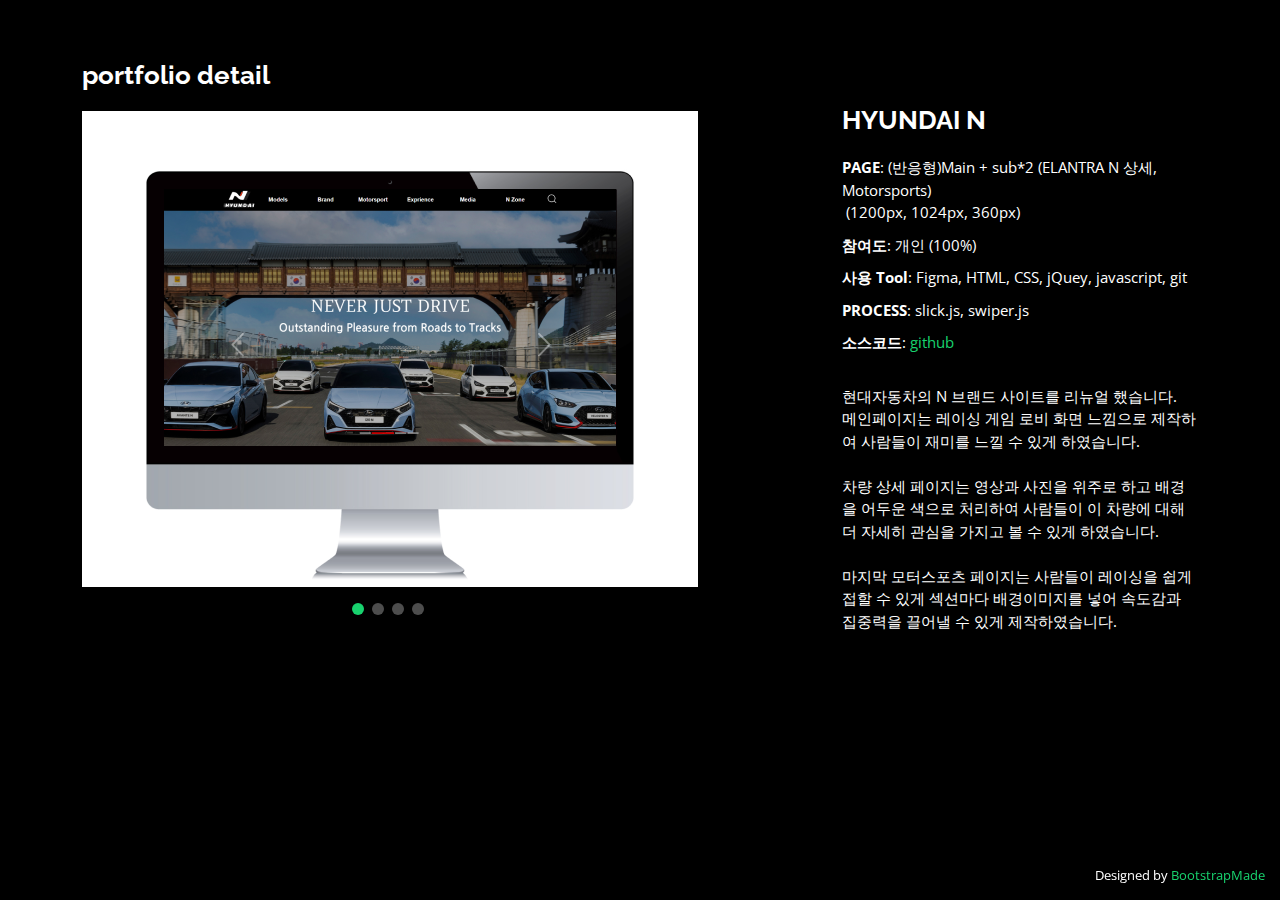
==== portfolio-details 2.html @ 1e415af1 "first commit" ====
<!DOCTYPE html>
<html lang="en">

<head>
  <meta charset="utf-8">
  <meta content="width=device-width, initial-scale=1.0" name="viewport">

  <title>Portfolio Details - Personal Bootstrap Template</title>
  <meta content="" name="description">
  <meta content="" name="keywords">

  <!-- Favicons -->
  <link href="assets/img/favicon.png" rel="icon">
  <link href="assets/img/apple-touch-icon.png" rel="apple-touch-icon">

  <!-- Google Fonts -->
  <link href="https://fonts.googleapis.com/css?family=Open+Sans:300,300i,400,400i,600,600i,700,700i|Raleway:300,300i,400,400i,500,500i,600,600i,700,700i|Poppins:300,300i,400,400i,500,500i,600,600i,700,700i" rel="stylesheet">

  <!-- Vendor CSS Files -->
  <link href="assets/vendor/bootstrap/css/bootstrap.min.css" rel="stylesheet">
  <link href="assets/vendor/bootstrap-icons/bootstrap-icons.css" rel="stylesheet">
  <link href="assets/vendor/boxicons/css/boxicons.min.css" rel="stylesheet">
  <link href="assets/vendor/glightbox/css/glightbox.min.css" rel="stylesheet">
  <link href="assets/vendor/remixicon/remixicon.css" rel="stylesheet">
  <link href="assets/vendor/swiper/swiper-bundle.min.css" rel="stylesheet">

  <!-- Template Main CSS File -->
  <link href="assets/css/style.css" rel="stylesheet">

  <!-- =======================================================
  * Template Name: Personal
  * Updated: Jul 27 2023 with Bootstrap v5.3.1
  * Template URL: https://bootstrapmade.com/personal-free-resume-bootstrap-template/
  * Author: BootstrapMade.com
  * License: https://bootstrapmade.com/license/
  ======================================================== -->
</head>

<body>

  <main id="main">

    <!-- ======= Portfolio Details ======= -->
    <div id="portfolio-details" class="portfolio-details">
      <div class="container">

        <div class="row">

          <div class="col-lg-8">
            <h2 class="portfolio-title">portfolio detail</h2>

            <div class="portfolio-details-slider swiper">
              <div class="swiper-wrapper align-items-center">

                <div class="swiper-slide">
                  <img src="assets/img/portfolio/detail_web2_1.png" alt="">
                </div>

                <div class="swiper-slide">
                  <img src="assets/img/portfolio/detail_web2_2.png" alt="">
                </div>

                <div class="swiper-slide">
                  <img src="assets/img/portfolio/detail_web2_3.png" alt="">
                </div>

                <div class="swiper-slide">
                  <img src="assets/img/portfolio/detail_web2_4.png" alt="">
                </div>

              </div>
              <div class="swiper-pagination"></div>
            </div>

          </div>

          <div class="col-lg-4 portfolio-info">
            <h3>HYUNDAI N</h3>
            <ul>
              <li><strong>PAGE</strong>: (반응형)Main + sub*2 (ELANTRA N 상세, Motorsports)<br/>&nbsp;(1200px, 1024px, 360px)</li>
              <li><strong>참여도</strong>: 개인 (100%)</li>
              <li><strong>사용 Tool</strong>: Figma, HTML, CSS, jQuey, javascript, git</li>
              <li><strong>PROCESS</strong>: slick.js, swiper.js</li>
              <li><strong>소스코드</strong>: <a href="https://github.com/bumble127/Hyundai-N" target="_blank">github</a></li>
            </ul>

            <p>
              현대자동차의 N 브랜드 사이트를 리뉴얼 했습니다.<br/>
              메인페이지는 레이싱 게임 로비 화면 느낌으로 제작하여 사람들이 재미를 느낄 수 있게 하였습니다.<br/><br/>
              차량 상세 페이지는 영상과 사진을 위주로 하고 배경을 어두운 색으로 처리하여
              사람들이 이 차량에 대해 더 자세히 관심을 가지고 볼 수 있게 하였습니다.<br/><br/>
              마지막 모터스포츠 페이지는 사람들이 레이싱을 쉽게 접할 수 있게 섹션마다 배경이미지를 넣어 속도감과 집중력을 끌어낼 수 있게
              제작하였습니다.
            </p>
          </div>

        </div>

      </div>
    </div><!-- End Portfolio Details -->

  </main><!-- End #main -->

  <div class="credits">
    <!-- All the links in the footer should remain intact. -->
    <!-- You can delete the links only if you purchased the pro version. -->
    <!-- Licensing information: https://bootstrapmade.com/license/ -->
    <!-- Purchase the pro version with working PHP/AJAX contact form: https://bootstrapmade.com/personal-free-resume-bootstrap-template/ -->
    Designed by <a href="https://bootstrapmade.com/">BootstrapMade</a>
  </div>

  <!-- Vendor JS Files -->
  <script src="assets/vendor/purecounter/purecounter_vanilla.js"></script>
  <script src="assets/vendor/bootstrap/js/bootstrap.bundle.min.js"></script>
  <script src="assets/vendor/glightbox/js/glightbox.min.js"></script>
  <script src="assets/vendor/isotope-layout/isotope.pkgd.min.js"></script>
  <script src="assets/vendor/swiper/swiper-bundle.min.js"></script>
  <script src="assets/vendor/waypoints/noframework.waypoints.js"></script>
  <script src="assets/vendor/php-email-form/validate.js"></script>

  <!-- Template Main JS File -->
  <script src="assets/js/main.js"></script>

</body>

</html>
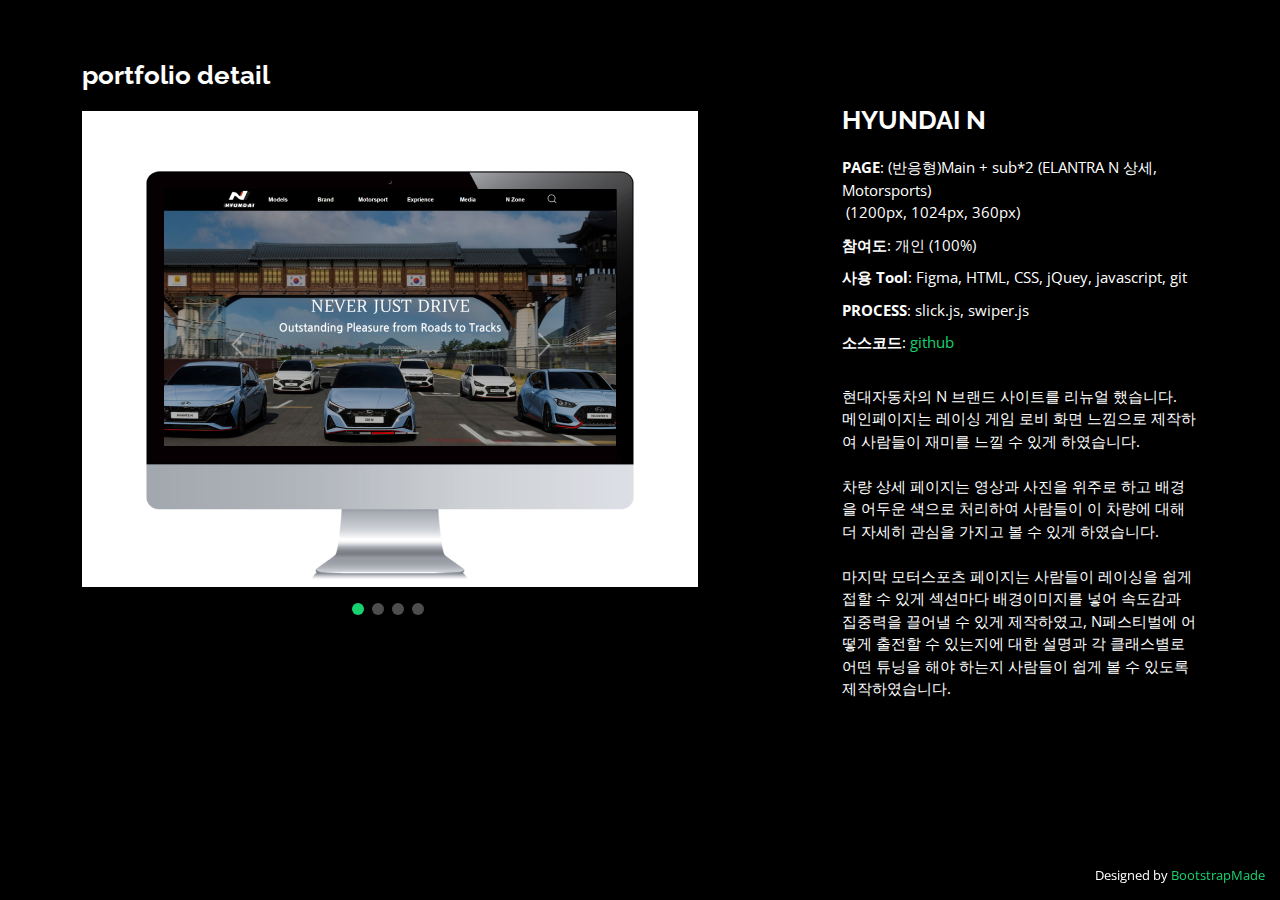
==== commit a989c972: "fifth commit" ====
--- a/portfolio-details 2.html
+++ b/portfolio-details 2.html
@@ -90,6 +90,7 @@
               차량 상세 페이지는 영상과 사진을 위주로 하고 배경을 어두운 색으로 처리하여
               사람들이 이 차량에 대해 더 자세히 관심을 가지고 볼 수 있게 하였습니다.<br/><br/>
               마지막 모터스포츠 페이지는 사람들이 레이싱을 쉽게 접할 수 있게 섹션마다 배경이미지를 넣어 속도감과 집중력을 끌어낼 수 있게
+              제작하였고, N페스티벌에 어떻게 출전할 수 있는지에 대한 설명과 각 클래스별로 어떤 튜닝을 해야 하는지 사람들이 쉽게 볼 수 있도록
               제작하였습니다.
             </p>
           </div>
